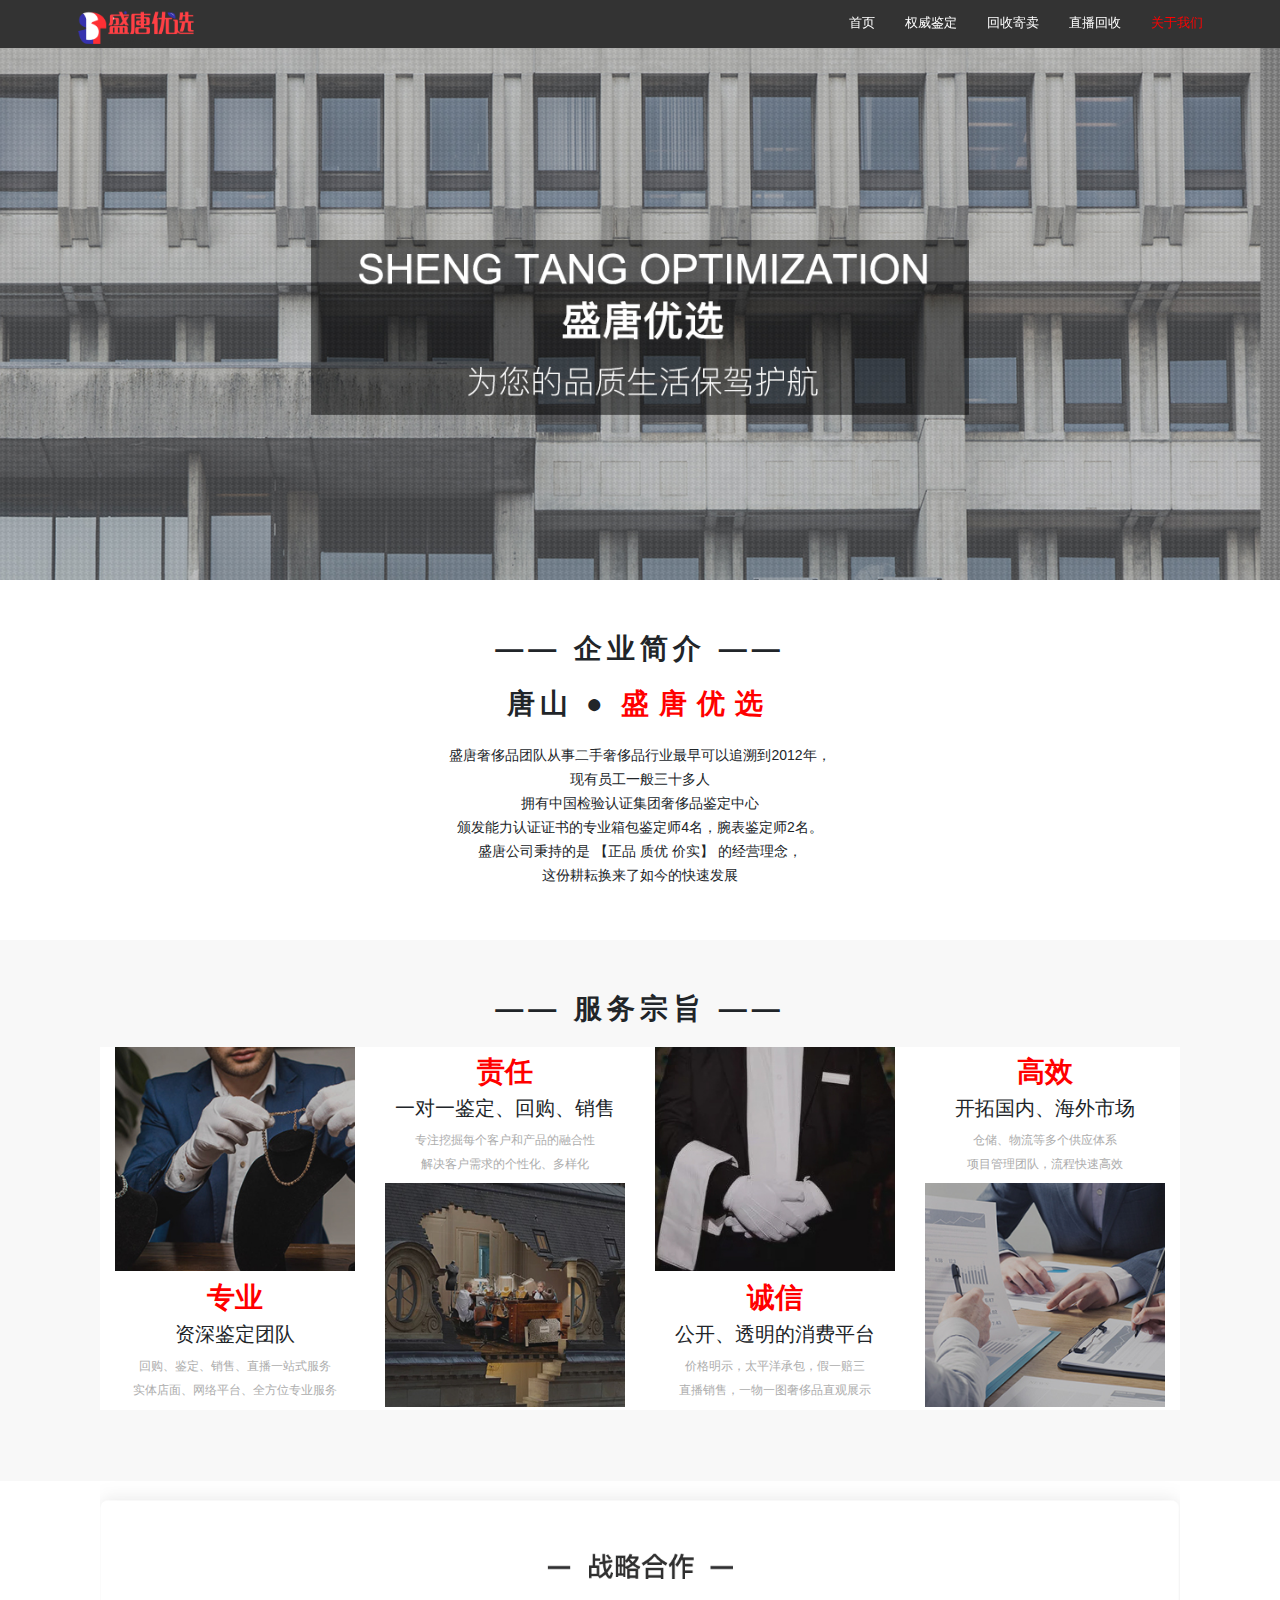
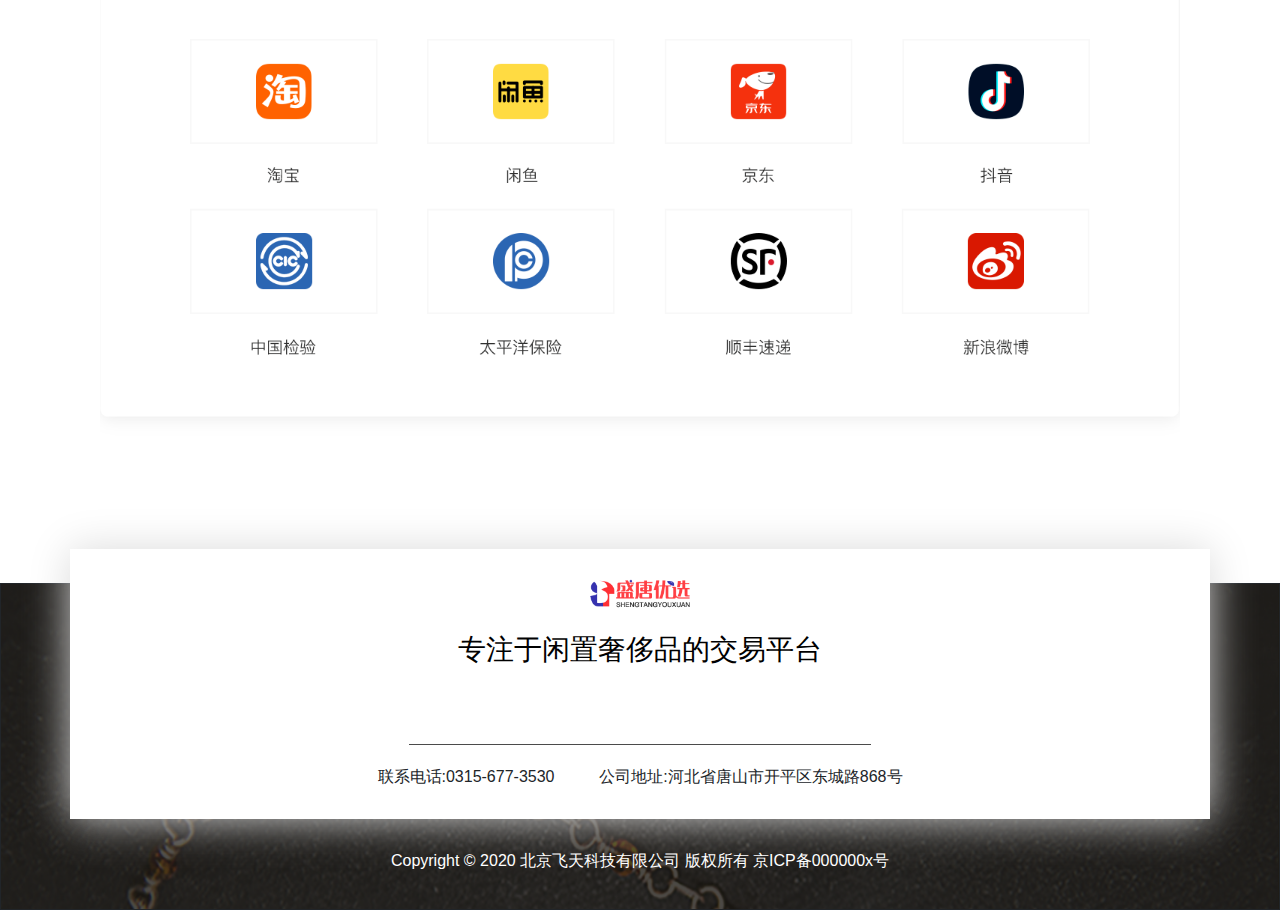
==== about.html @ 0ebad56d "完成首页，鉴定，寄卖，关于我们" ====
<!DOCTYPE html>
<html lang="en">

<head>
    <meta charset="UTF-8">
    <meta name="viewport" content="width=device-width, initial-scale=1.0">
    <meta name="description"
        content="京东JD.COM-专业的综合网上购物商城,销售家电、数码通讯、电脑、家居百货、服装服饰、母婴、图书、食品等数万个品牌优质商品.便捷、诚信的服务，为您提供愉悦的网上购物体验!" />
    <meta name="Keywords" content="盛唐鉴定,奢侈品鉴定,权威鉴定,奢侈品鉴定资质" />
    <!-- <link rel="icon" href="img/favicon.ico" type="image/x-icon" /> -->
    <title>盛唐优选-二手奢侈品回购_闲置奢侈品鉴定_奢侈品销售平台</title>
    <link rel="stylesheet" href="./css/public/public.css">
    <link rel="stylesheet" href="./css/public/reset.css">
    <link rel="stylesheet" href="./css/about/about.css">
    <link rel="stylesheet" href="./css/base/bootstrap.min.css">
    <style>

    </style>
</head>

<body>
    <div class="wrap">
        <!-- 导航 -->
        <div class="indexNav"></div>
        <!-- 寄卖banner -->
        <div class="about-banner">
            <div class="container-fluid about-container">
                <img src="img/about/banner-01.jpg" alt="寄卖banner" class="img-responsive">
            </div>
        </div>
        <!-- 鉴定开始介绍 -->
        <div class="about-show">
            <div class="container about-show-container">
                <div class="about-show-container-Top">
                    <div class="title">
                        <h3>——&nbsp;企业简介&nbsp;——</h3>
                        <h3>唐山&nbsp;●&nbsp;<span>盛唐优选</span></h3>
                    </div>
                    <p>盛唐奢侈品团队从事二手奢侈品行业最早可以追溯到2012年，<br>现有员工一般三十多人<br>
                        拥有中国检验认证集团奢侈品鉴定中心<br>颁发能力认证证书的专业箱包鉴定师4名，腕表鉴定师2名。<br>
                        盛唐公司秉持的是&nbsp;【正品&nbsp;质优&nbsp;价实】&nbsp;的经营理念，<br>
                        这份耕耘换来了如今的快速发展
                    </p>
                </div>
            </div>
        </div>
        <!-- 宗旨 -->
        <div class="purpose">
            <div class="container purpose-container">
                <div class="about-show-container-Top">
                    <div class="title">
                        <h3>——&nbsp;服务宗旨&nbsp;——</h3>
                    </div>
                    <div class="purpose-list col-md-12 col-lg-12 col-12">
                        <ul class="row">
                            <li class="col-md-3 col-lg-3 col-6">
                                <div class="list-img">
                                    <img src="/img/about/lc4.jpg" alt="" class="img-responsive">
                                </div>
                                <h3>专业</h3>
                                <h5>资深鉴定团队</h5>
                                <p>回购、鉴定、销售、直播一站式服务<br>
                                    实体店面、网络平台、全方位专业服务
                                </p>

                            </li>
                            <li class="col-md-3 col-lg-3 col-6">

                                <h3>责任</h3>
                                <h5>一对一鉴定、回购、销售</h5>
                                <p>专注挖掘每个客户和产品的融合性<br>
                                    解决客户需求的个性化、多样化
                                </p>
                                <div class="list-img">
                                    <img src="/img/about/lc1.jpg" alt="" class="img-responsive">
                                </div>
                            </li>
                            <li class="col-md-3 col-lg-3 col-6">
                                <div class="list-img">
                                    <img src="/img/about/lc2.jpg" alt="" class="img-responsive">
                                </div>
                                <h3>诚信</h3>
                                <h5>公开、透明的消费平台</h5>
                                <p>价格明示，太平洋承包，假一赔三<br>
                                    直播销售，一物一图奢侈品直观展示
                                </p>
                            </li>

                            <li class="col-md-3 col-lg-3 col-6">

                                <h3>高效</h3>
                                <h5>开拓国内、海外市场</h5>
                                <p>仓储、物流等多个供应体系<br>
                                    项目管理团队，流程快速高效
                                </p>
                                <div class="list-img">
                                    <img src="/img/about/lc3.jpg" alt="" class="img-responsive">
                                </div>
                            </li>
                        </ul>
                    </div>
                </div>
            </div>
        </div>
        <!-- 合作 -->
        <div class="together">
            <div class="container together-container">
                <img src="/img/about/hz.png" alt="" class="img-responsive col-12 col-md-12 col-lg-12">
            </div>
        </div>
        <!-- 底部 -->
        <div class="footer">
        </div>
    </div>

    <script src="js/base/jquery-1.11.3.min.js"></script>
    <script src="js/base/bootstrap.min.js"></script>
    <script src="js/about.js"></script>

</body>

</html>
---- css/public/public.css ----
.indexNav {
  width: 100%;
  height: 48px;
  position: fixed;
  background-color: rgba(0, 0, 0, 0.8);
  color: white;
  z-index: 100;
}
.footer-container-fluid {
  background: url('../../img/index/beijing.png') no-repeat;
  background-size: 100% 100%;
  border: 1px solid;
  padding-bottom: 20px;
}
.footer-container-fluid p {
  color: white;
  text-align: center;
}
.footer-container-fluid .footer-container {
  width: 100%;
  padding-top: 30px;
  padding-bottom: 30px;
  margin-top: -35px;
  margin-bottom: 30px;
  background-color: white;
  box-shadow: 0 0 40px #dadada;
}
.footer {
  margin-top: 5px;
}
.footer-container .titleLogo {
  width: 100px;
  height: 30px;
  margin: 0 auto;
  text-align: center;
  margin-bottom: 20px;
}
.footer-container .titleLogo img {
  width: 100%;
  height: 100%;
}
.footer-container .advText {
  color: black;
  font-size: 28px;
}
.advPic {
  text-align: center;
  margin: 0 auto;
  display: flex;
  justify-content: space-between;
  border-bottom: 1px solid #4b4b4b;
  margin-bottom: 20px;
  padding-bottom: 10px;
}
.advHover a {
  width: 40px;
  height: 40px;
  display: inline-block;
  color: #8c8d92;
  text-decoration: none;
}
.footer-container .advHover a:hover {
  text-decoration: none !important;
}
.footer .phone {
  text-align: center;
}
.advPic a span {
  font-size: 40px;
  color: #8c8d92;
}
.advPic .advHover .weCheat-img {
  width: 100px;
  height: 100px;
  position: absolute;
  top: -100px;
  margin-left: -25px;
  background: url('../../img/index/zb_03.png') no-repeat;
  background-size: 100%;
  display: none;
}
.address {
  display: flex;
  justify-content: space-between;
  margin: 0 auto;
}
.advHover:nth-child(1) a span:hover {
  color: #07c160;
}
.advHover:nth-child(2) a span:hover {
  color: #27efea;
}
.advHover:nth-child(3) a span:hover {
  color: #ff4401;
}
---- css/about/about.css ----
@media screen and (max-width: 768px) {
  .about-show-container-Top .title h3 {
    font-size: 18px;
  }
  .about-show .about-show-container-Top p {
    font-size: 12px;
  }
  .purpose .purpose-list ul li {
    height: 100%;
  }
  .purpose .purpose-list ul li h3 {
    font-size: 18px;
  }
  .purpose .purpose-list ul li h5 {
    font-size: 15px;
  }
}
.about-banner {
  margin-top: 48px;
}
.about-banner .about-container {
  padding: 0;
}
.about-banner img {
  width: 100%;
  height: 100%;
  max-height: 600px;
}
.about-show-container-Top {
  text-align: center;
}
.about-show-container {
  padding-top: 4%;
  padding-bottom: 20px;
}
.about-show-container-Top .title h3 {
  font-weight: bold;
  letter-spacing: 5px;
  margin-bottom: 2%;
}
.about-show-container-Top .title h3 span {
  color: red;
  letter-spacing: 10px;
}
.about-show-container-Top p {
  font-size: 14px;
  line-height: 24px;
  margin-bottom: 3%;
}
.purpose {
  background-color: #f8f8f8;
}
.purpose-container {
  padding-top: 4%;
  padding-bottom: 4%;
}
.purpose-list .list-img {
  height: 50%;
  margin-bottom: 1%;
}
.purpose-list ul {
  margin: 0;
  padding: 0;
}
.purpose-list ul li {
  width: 24%;
  height: 100%;
  min-height: 300px;
  background-color: white;
  margin-bottom: 20px;
}
.purpose-list .list-img img {
  width: 100%;
  height: 100%;
}
.purpose-list ul li h3 {
  color: red;
  font-weight: bold;
  padding-top: 3%;
}
.purpose-list ul li p {
  font-size: 12px;
  color: #adadad;
}
.together {
  margin-bottom: 4%;
}
.together .together-container {
  padding-bottom: 4%;
}
.together .together-container img {
  width: 100%;
  height: 100%;
  margin-bottom: 4%;
}
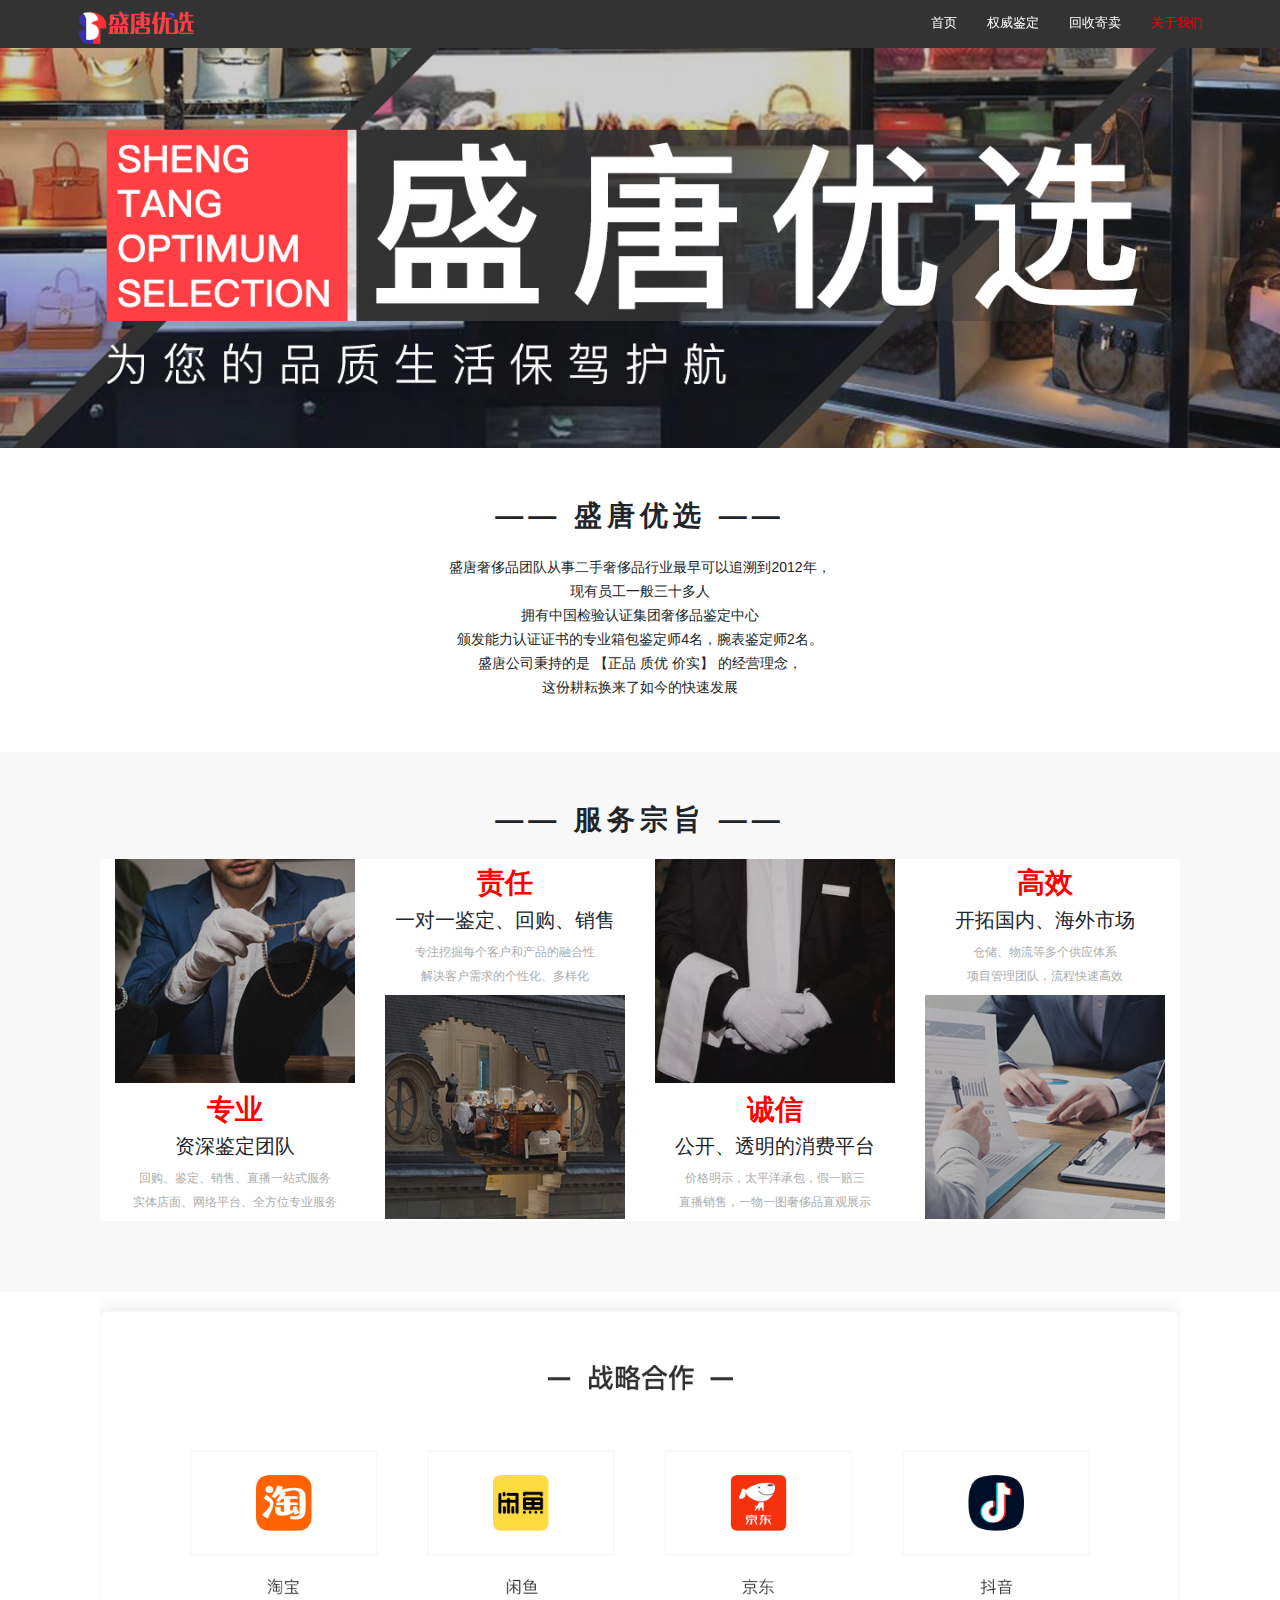
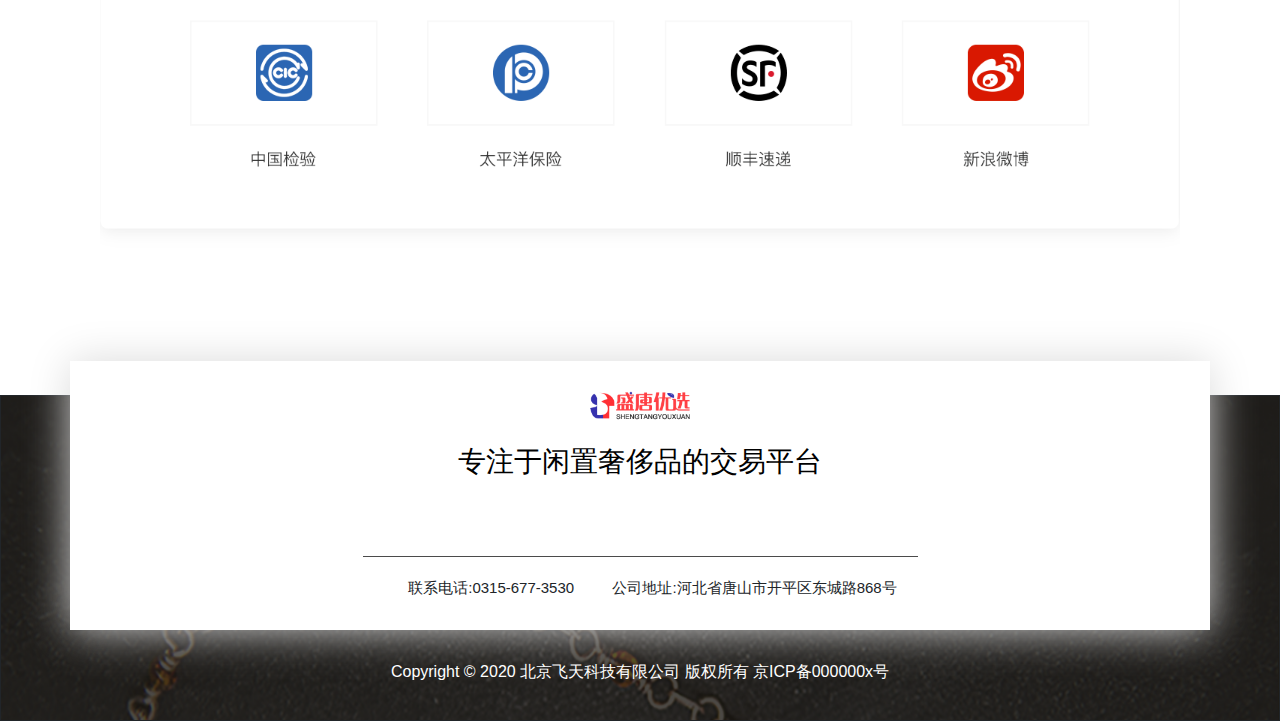
==== commit d6594f31: "初稿1.1版本" ====
--- a/about.html
+++ b/about.html
@@ -33,8 +33,8 @@
             <div class="container about-show-container">
                 <div class="about-show-container-Top">
                     <div class="title">
-                        <h3>——&nbsp;企业简介&nbsp;——</h3>
-                        <h3>唐山&nbsp;●&nbsp;<span>盛唐优选</span></h3>
+                        <h3>——&nbsp;盛唐优选&nbsp;——</h3>
+                        <!-- <h3>唐山&nbsp;●&nbsp;<span>盛唐优选</span></h3> -->
                     </div>
                     <p>盛唐奢侈品团队从事二手奢侈品行业最早可以追溯到2012年，<br>现有员工一般三十多人<br>
                         拥有中国检验认证集团奢侈品鉴定中心<br>颁发能力认证证书的专业箱包鉴定师4名，腕表鉴定师2名。<br>
--- a/css/public/public.css
+++ b/css/public/public.css
@@ -62,9 +62,6 @@
 .footer-container .advHover a:hover {
   text-decoration: none !important;
 }
-.footer .phone {
-  text-align: center;
-}
 .advPic a span {
   font-size: 40px;
   color: #8c8d92;
@@ -93,3 +90,13 @@
 .advHover:nth-child(3) a span:hover {
   color: #ff4401;
 }
+.footer .phone {
+  text-align: center;
+  font-size: 15px;
+}
+.address .row {
+  margin: 0 auto;
+}
+.address .phone-add {
+  white-space: nowrap;
+}
--- a/css/about/about.css
+++ b/css/about/about.css
@@ -24,7 +24,7 @@
 .about-banner img {
   width: 100%;
   height: 100%;
-  max-height: 600px;
+  max-height: 580px;
 }
 .about-show-container-Top {
   text-align: center;
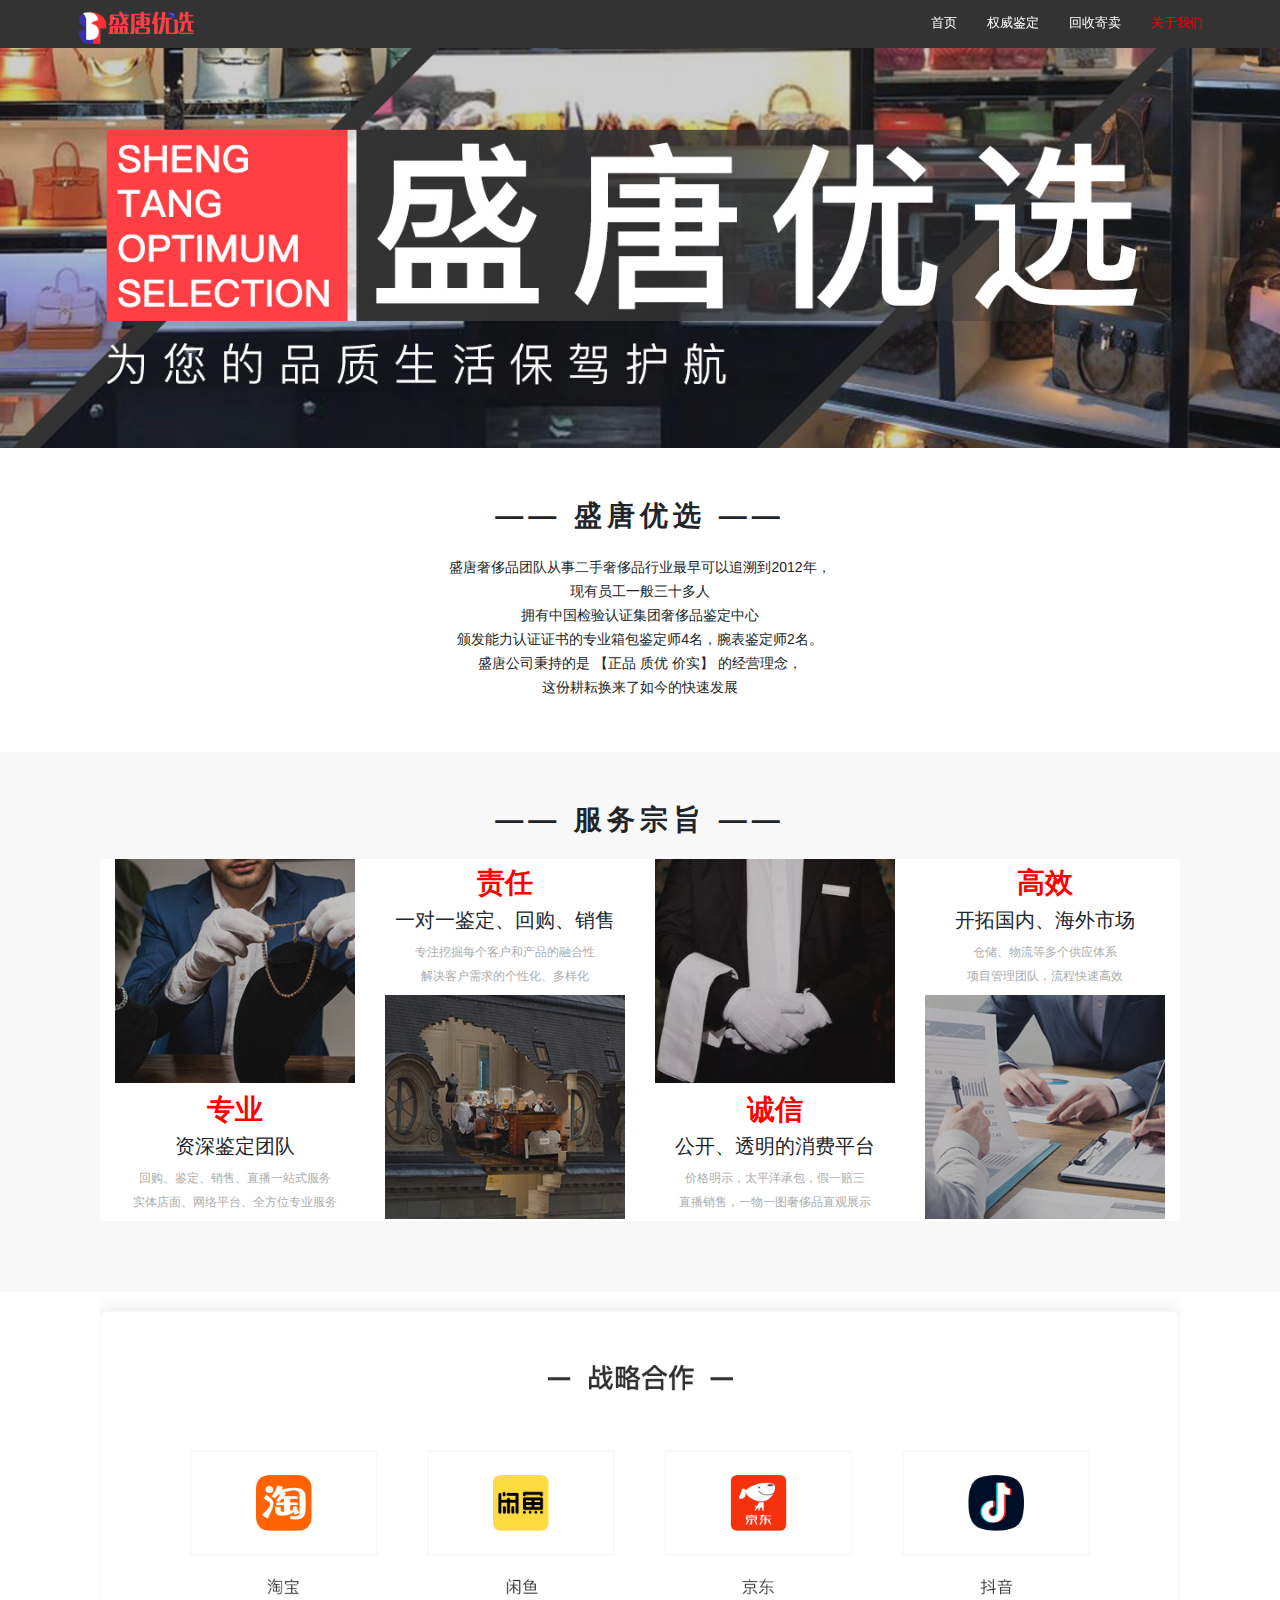
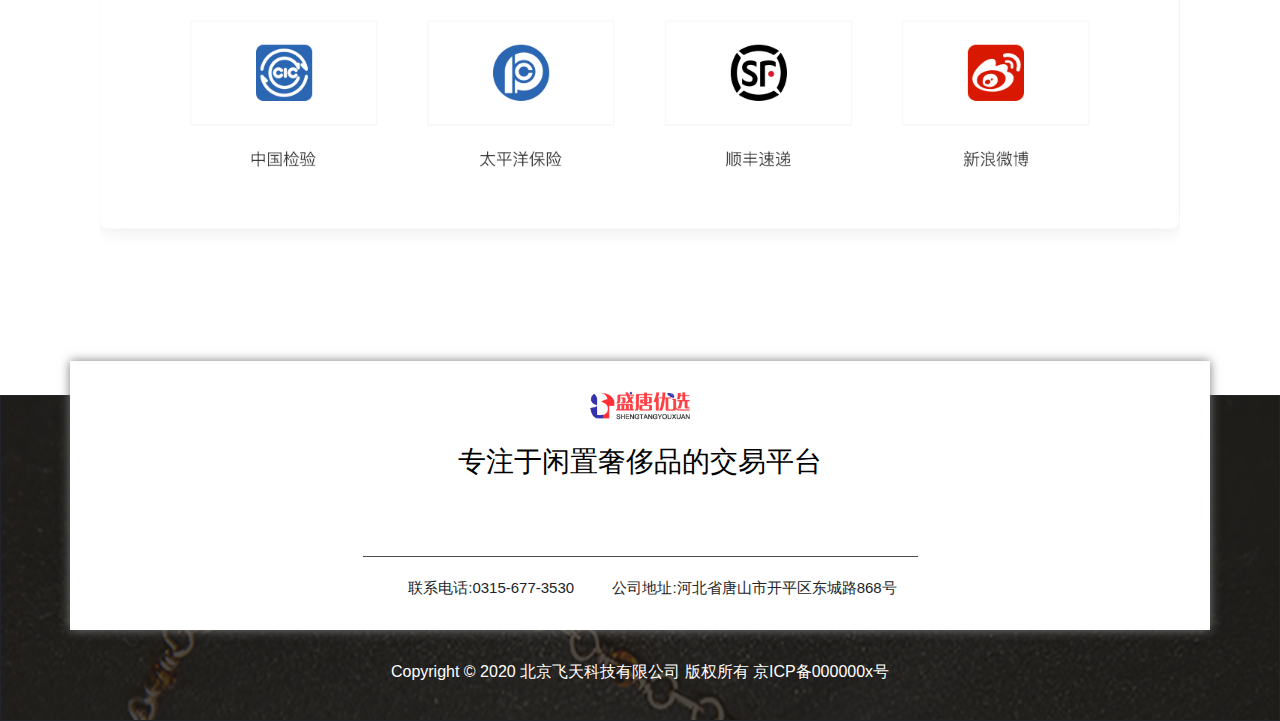
==== commit e0aa6bba: "准备上线的2.1版本" ====
--- a/about.html
+++ b/about.html
@@ -5,10 +5,10 @@
     <meta charset="UTF-8">
     <meta name="viewport" content="width=device-width, initial-scale=1.0">
     <meta name="description"
-        content="京东JD.COM-专业的综合网上购物商城,销售家电、数码通讯、电脑、家居百货、服装服饰、母婴、图书、食品等数万个品牌优质商品.便捷、诚信的服务，为您提供愉悦的网上购物体验!" />
-    <meta name="Keywords" content="盛唐鉴定,奢侈品鉴定,权威鉴定,奢侈品鉴定资质" />
+        content="[盛唐优选] 主营闲置奢侈品寄卖、回收、租赁等业务的电子商务公司，从业数十年，以专业、责任、高效、诚信的原则，为每一个客户提供公开、透明的奢侈品交易平台。" />
+    <meta name="Keywords" content="高档箱包回收，高档名表回收，玉器珠宝回收，二手奢侈品免费鉴定" />
     <!-- <link rel="icon" href="img/favicon.ico" type="image/x-icon" /> -->
-    <title>盛唐优选-二手奢侈品回购_闲置奢侈品鉴定_奢侈品销售平台</title>
+    <title>闲置奢侈品回收/鉴定/寄卖_认准盛唐优选二手奢侈品交易平台</title>
     <link rel="stylesheet" href="./css/public/public.css">
     <link rel="stylesheet" href="./css/public/reset.css">
     <link rel="stylesheet" href="./css/about/about.css">
@@ -25,7 +25,7 @@
         <!-- 寄卖banner -->
         <div class="about-banner">
             <div class="container-fluid about-container">
-                <img src="img/about/banner-01.jpg" alt="寄卖banner" class="img-responsive">
+                <img src="img/about/banner-01.jpg" alt="盛唐优选奢侈品" class="img-responsive">
             </div>
         </div>
         <!-- 鉴定开始介绍 -->
@@ -55,7 +55,7 @@
                         <ul class="row">
                             <li class="col-md-3 col-lg-3 col-6">
                                 <div class="list-img">
-                                    <img src="/img/about/lc4.jpg" alt="" class="img-responsive">
+                                    <img src="/img/about/lc4.jpg" alt="奢侈品免费鉴定" class="img-responsive">
                                 </div>
                                 <h3>专业</h3>
                                 <h5>资深鉴定团队</h5>
@@ -72,12 +72,12 @@
                                     解决客户需求的个性化、多样化
                                 </p>
                                 <div class="list-img">
-                                    <img src="/img/about/lc1.jpg" alt="" class="img-responsive">
+                                    <img src="/img/about/lc1.jpg" alt="奢侈品鉴定" class="img-responsive">
                                 </div>
                             </li>
                             <li class="col-md-3 col-lg-3 col-6">
                                 <div class="list-img">
-                                    <img src="/img/about/lc2.jpg" alt="" class="img-responsive">
+                                    <img src="/img/about/lc2.jpg" alt="唐山奢侈品寄卖" class="img-responsive">
                                 </div>
                                 <h3>诚信</h3>
                                 <h5>公开、透明的消费平台</h5>
@@ -94,7 +94,7 @@
                                     项目管理团队，流程快速高效
                                 </p>
                                 <div class="list-img">
-                                    <img src="/img/about/lc3.jpg" alt="" class="img-responsive">
+                                    <img src="/img/about/lc3.jpg" alt="高价回收二手奢侈品" class="img-responsive">
                                 </div>
                             </li>
                         </ul>
@@ -105,7 +105,7 @@
         <!-- 合作 -->
         <div class="together">
             <div class="container together-container">
-                <img src="/img/about/hz.png" alt="" class="img-responsive col-12 col-md-12 col-lg-12">
+                <img src="/img/about/hz.png" alt="唐优选二手奢侈品" class="img-responsive col-12 col-md-12 col-lg-12">
             </div>
         </div>
         <!-- 底部 -->
--- a/css/public/public.css
+++ b/css/public/public.css
@@ -23,7 +23,7 @@
   margin-top: -35px;
   margin-bottom: 30px;
   background-color: white;
-  box-shadow: 0 0 40px #dadada;
+  box-shadow: 0 0 10px #7c7c7c;
 }
 .footer {
   margin-top: 5px;
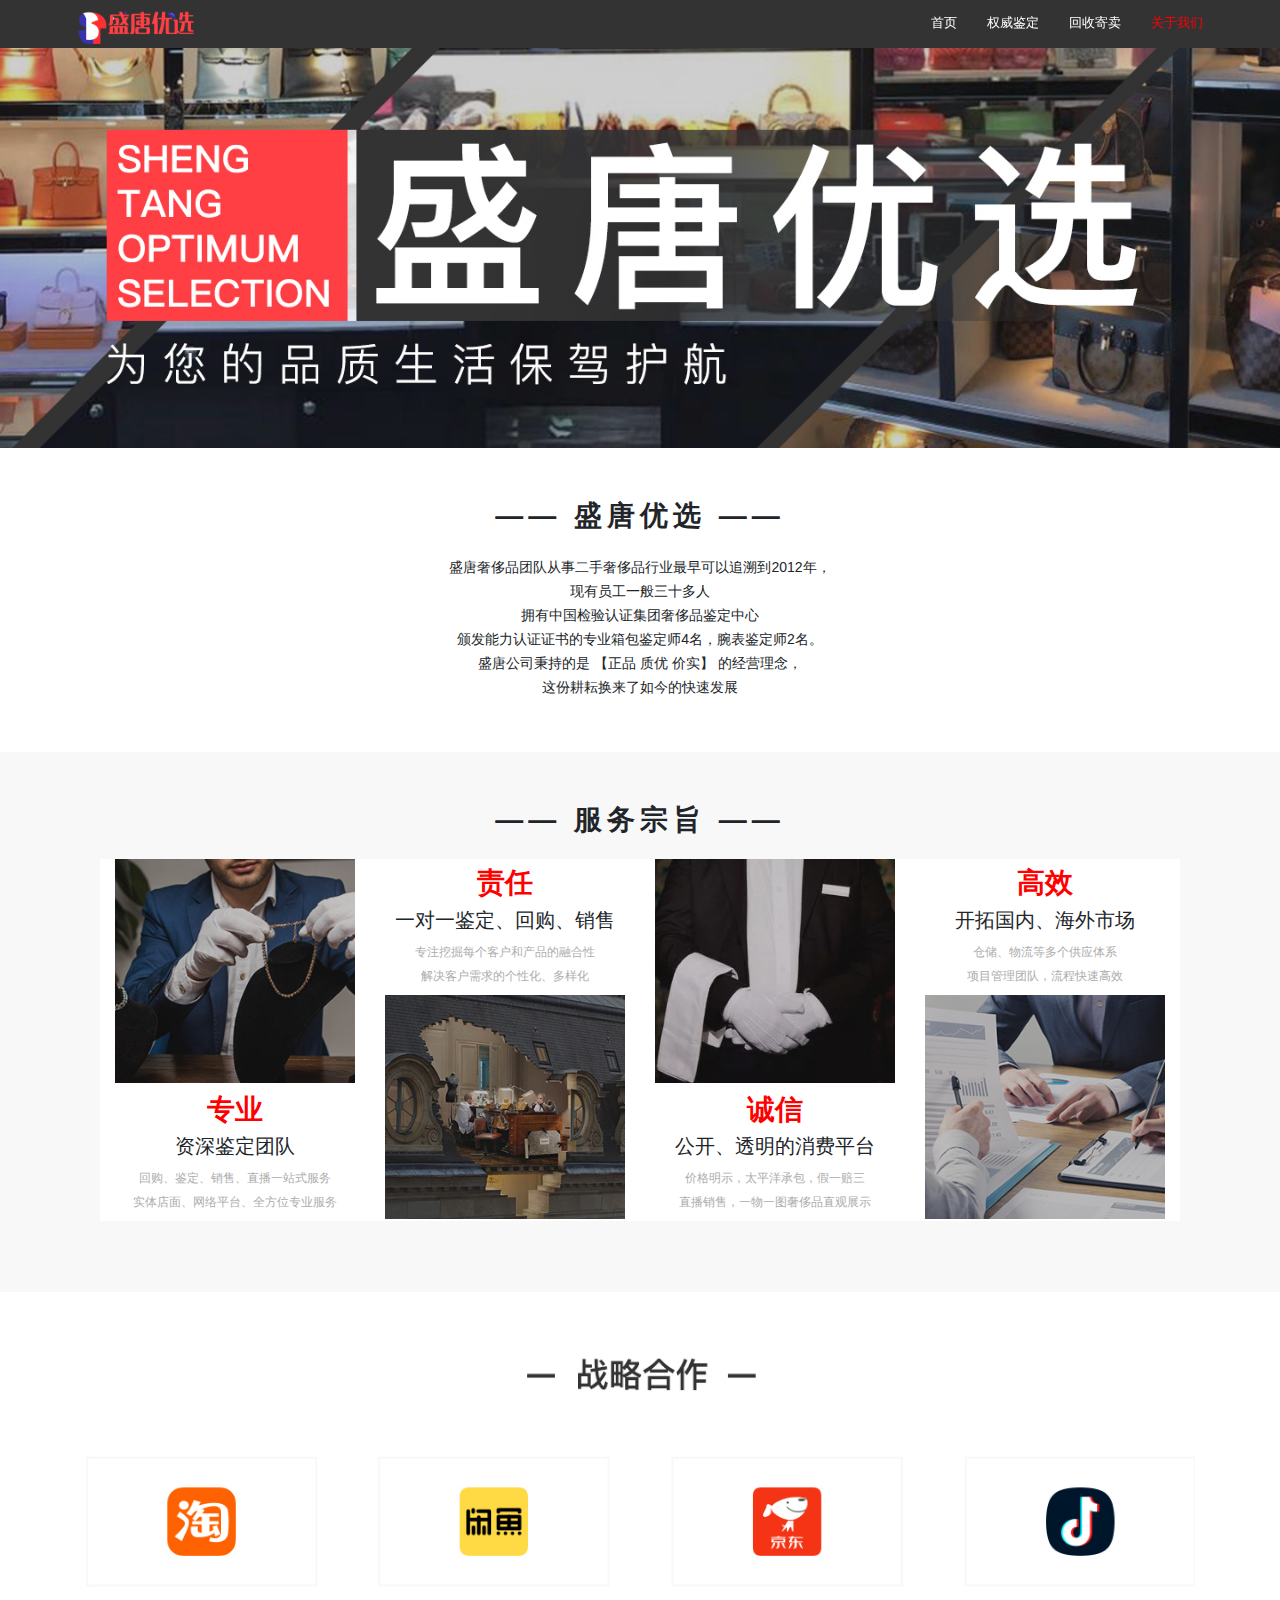
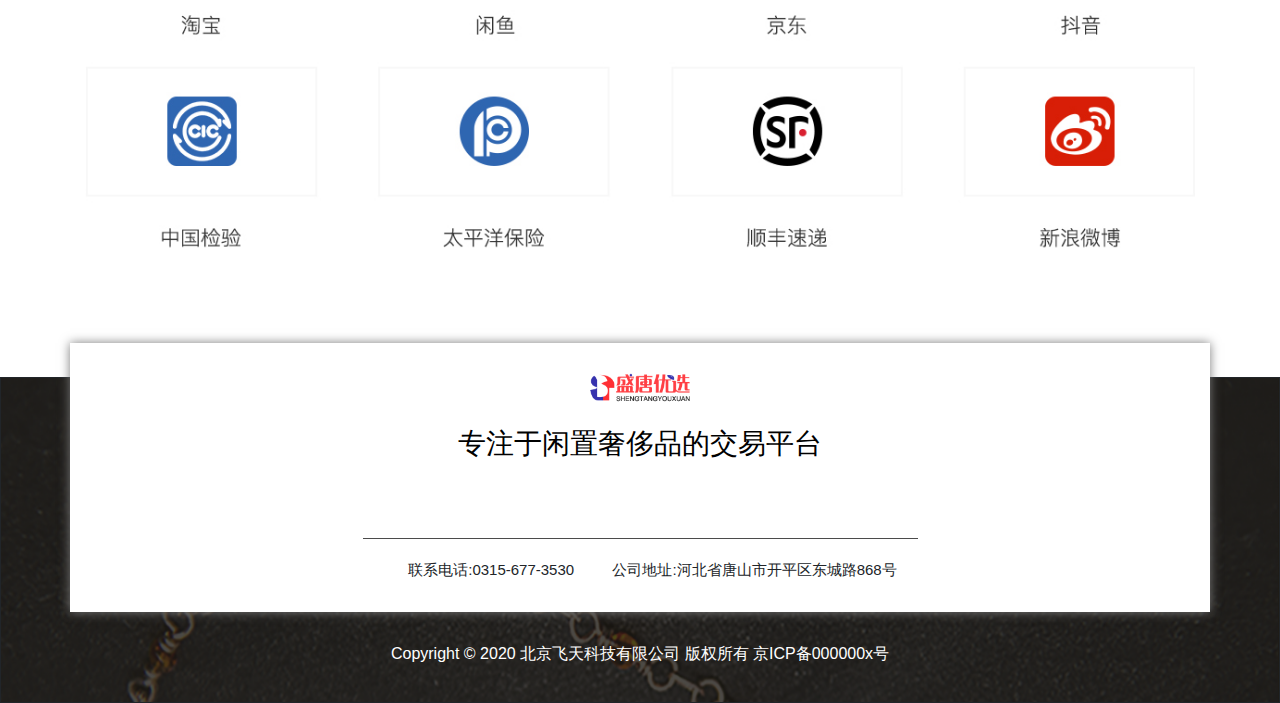
==== commit 6031da96: "上线版本1.2" ====
--- a/about.html
+++ b/about.html
@@ -105,7 +105,7 @@
         <!-- 合作 -->
         <div class="together">
             <div class="container together-container">
-                <img src="/img/about/hz.png" alt="唐优选二手奢侈品" class="img-responsive col-12 col-md-12 col-lg-12">
+                <img src="/img/about/hz2.jpg" alt="唐优选二手奢侈品" class="img-responsive col-12 col-md-12 col-lg-12">
             </div>
         </div>
         <!-- 底部 -->
--- a/css/public/public.css
+++ b/css/public/public.css
@@ -71,10 +71,13 @@
   height: 100px;
   position: absolute;
   top: -100px;
-  margin-left: -25px;
-  background: url('../../img/index/zb_03.png') no-repeat;
+  margin-left: -28px;
   background-size: 100%;
   display: none;
+}
+.advPic .advHover .weCheat-img img {
+  width: 100%;
+  height: 100%;
 }
 .address {
   display: flex;
@@ -82,7 +85,7 @@
   margin: 0 auto;
 }
 .advHover:nth-child(1) a span:hover {
-  color: #07c160;
+  color: #ffda44;
 }
 .advHover:nth-child(2) a span:hover {
   color: #27efea;
--- a/css/about/about.css
+++ b/css/about/about.css
@@ -82,14 +82,12 @@
   font-size: 12px;
   color: #adadad;
 }
-.together {
-  margin-bottom: 4%;
-}
 .together .together-container {
-  padding-bottom: 4%;
+  padding-bottom: 50px;
 }
 .together .together-container img {
   width: 100%;
   height: 100%;
+  padding: 0;
   margin-bottom: 4%;
 }
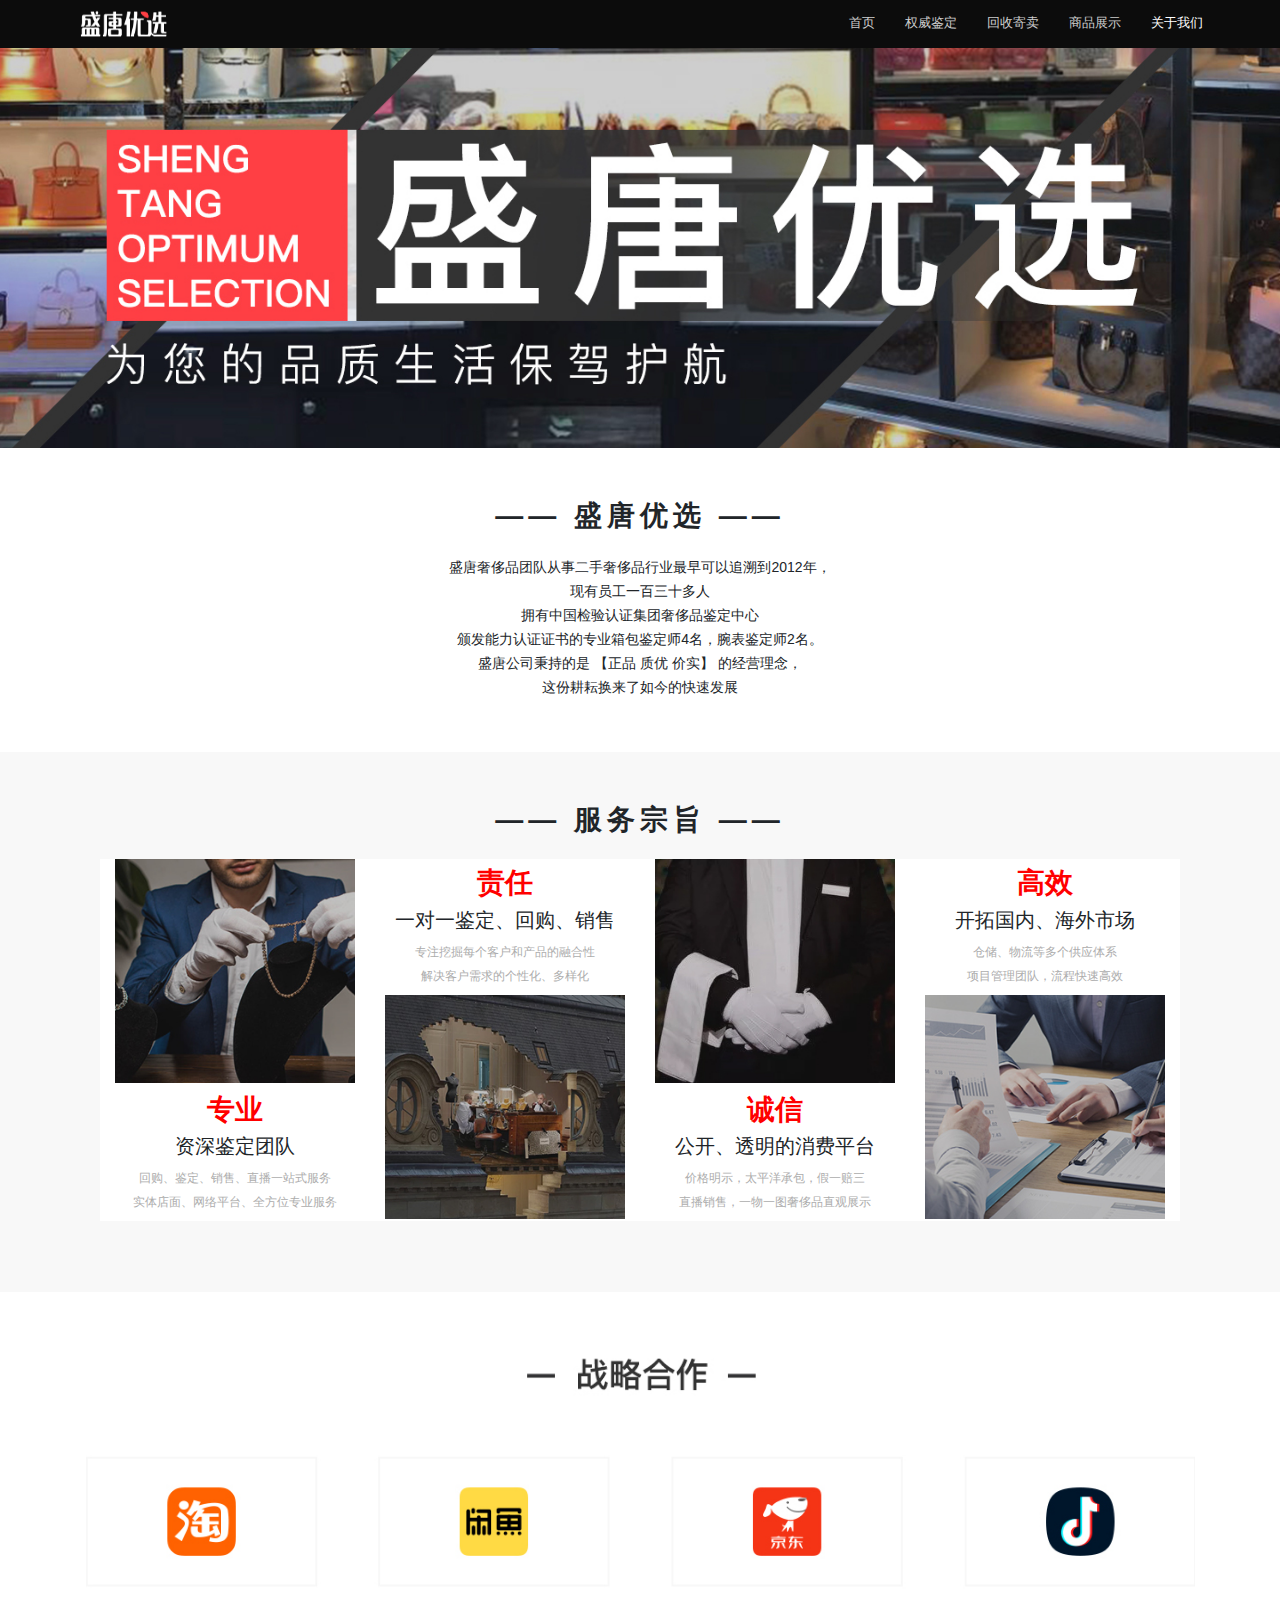
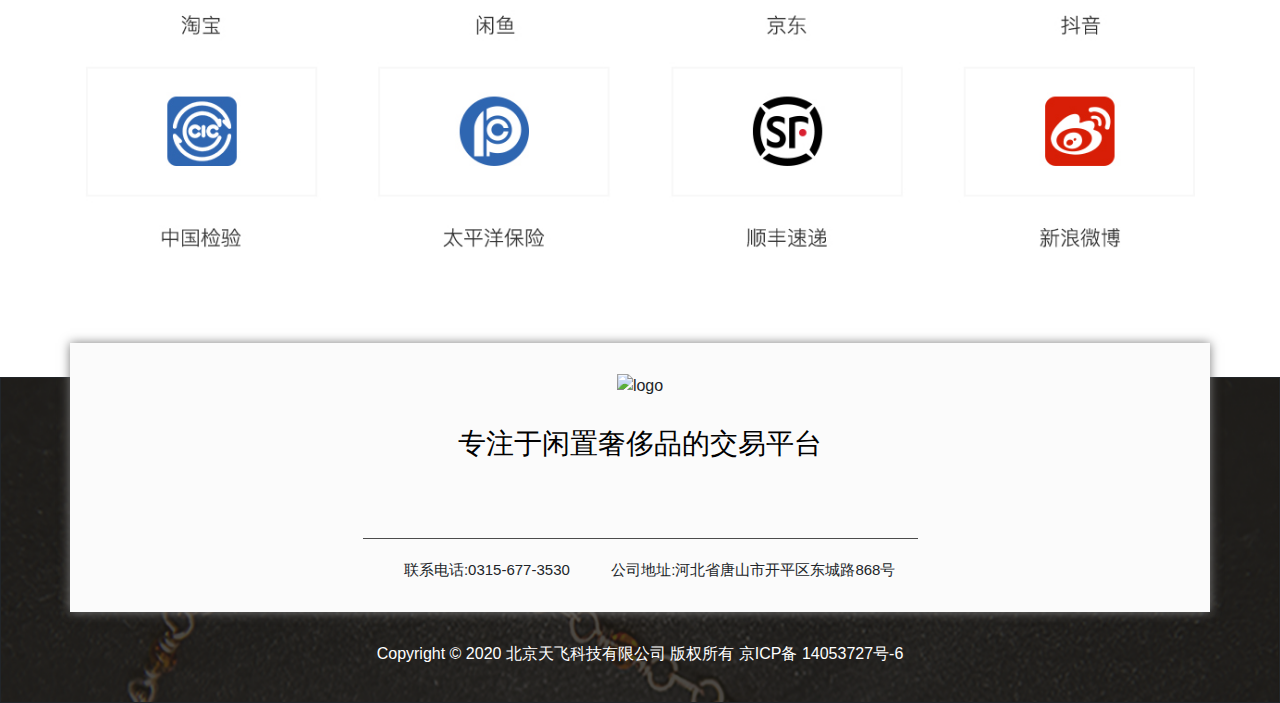
==== commit 7e416b42: "上线版本1.6" ====
--- a/about.html
+++ b/about.html
@@ -36,7 +36,7 @@
                         <h3>——&nbsp;盛唐优选&nbsp;——</h3>
                         <!-- <h3>唐山&nbsp;●&nbsp;<span>盛唐优选</span></h3> -->
                     </div>
-                    <p>盛唐奢侈品团队从事二手奢侈品行业最早可以追溯到2012年，<br>现有员工一般三十多人<br>
+                    <p>盛唐奢侈品团队从事二手奢侈品行业最早可以追溯到2012年，<br>现有员工一百三十多人<br>
                         拥有中国检验认证集团奢侈品鉴定中心<br>颁发能力认证证书的专业箱包鉴定师4名，腕表鉴定师2名。<br>
                         盛唐公司秉持的是&nbsp;【正品&nbsp;质优&nbsp;价实】&nbsp;的经营理念，<br>
                         这份耕耘换来了如今的快速发展
--- a/css/public/public.css
+++ b/css/public/public.css
@@ -2,7 +2,7 @@
   width: 100%;
   height: 48px;
   position: fixed;
-  background-color: rgba(0, 0, 0, 0.8);
+  background-color: #0c0c0c;
   color: white;
   z-index: 100;
 }
@@ -22,7 +22,7 @@
   padding-bottom: 30px;
   margin-top: -35px;
   margin-bottom: 30px;
-  background-color: white;
+  background-color: #fbfbfb;
   box-shadow: 0 0 10px #7c7c7c;
 }
 .footer {
@@ -85,7 +85,7 @@
   margin: 0 auto;
 }
 .advHover:nth-child(1) a span:hover {
-  color: #ffda44;
+  color: #fce710;
 }
 .advHover:nth-child(2) a span:hover {
   color: #27efea;
@@ -98,6 +98,7 @@
   font-size: 15px;
 }
 .address .row {
+  width: 100%;
   margin: 0 auto;
 }
 .address .phone-add {
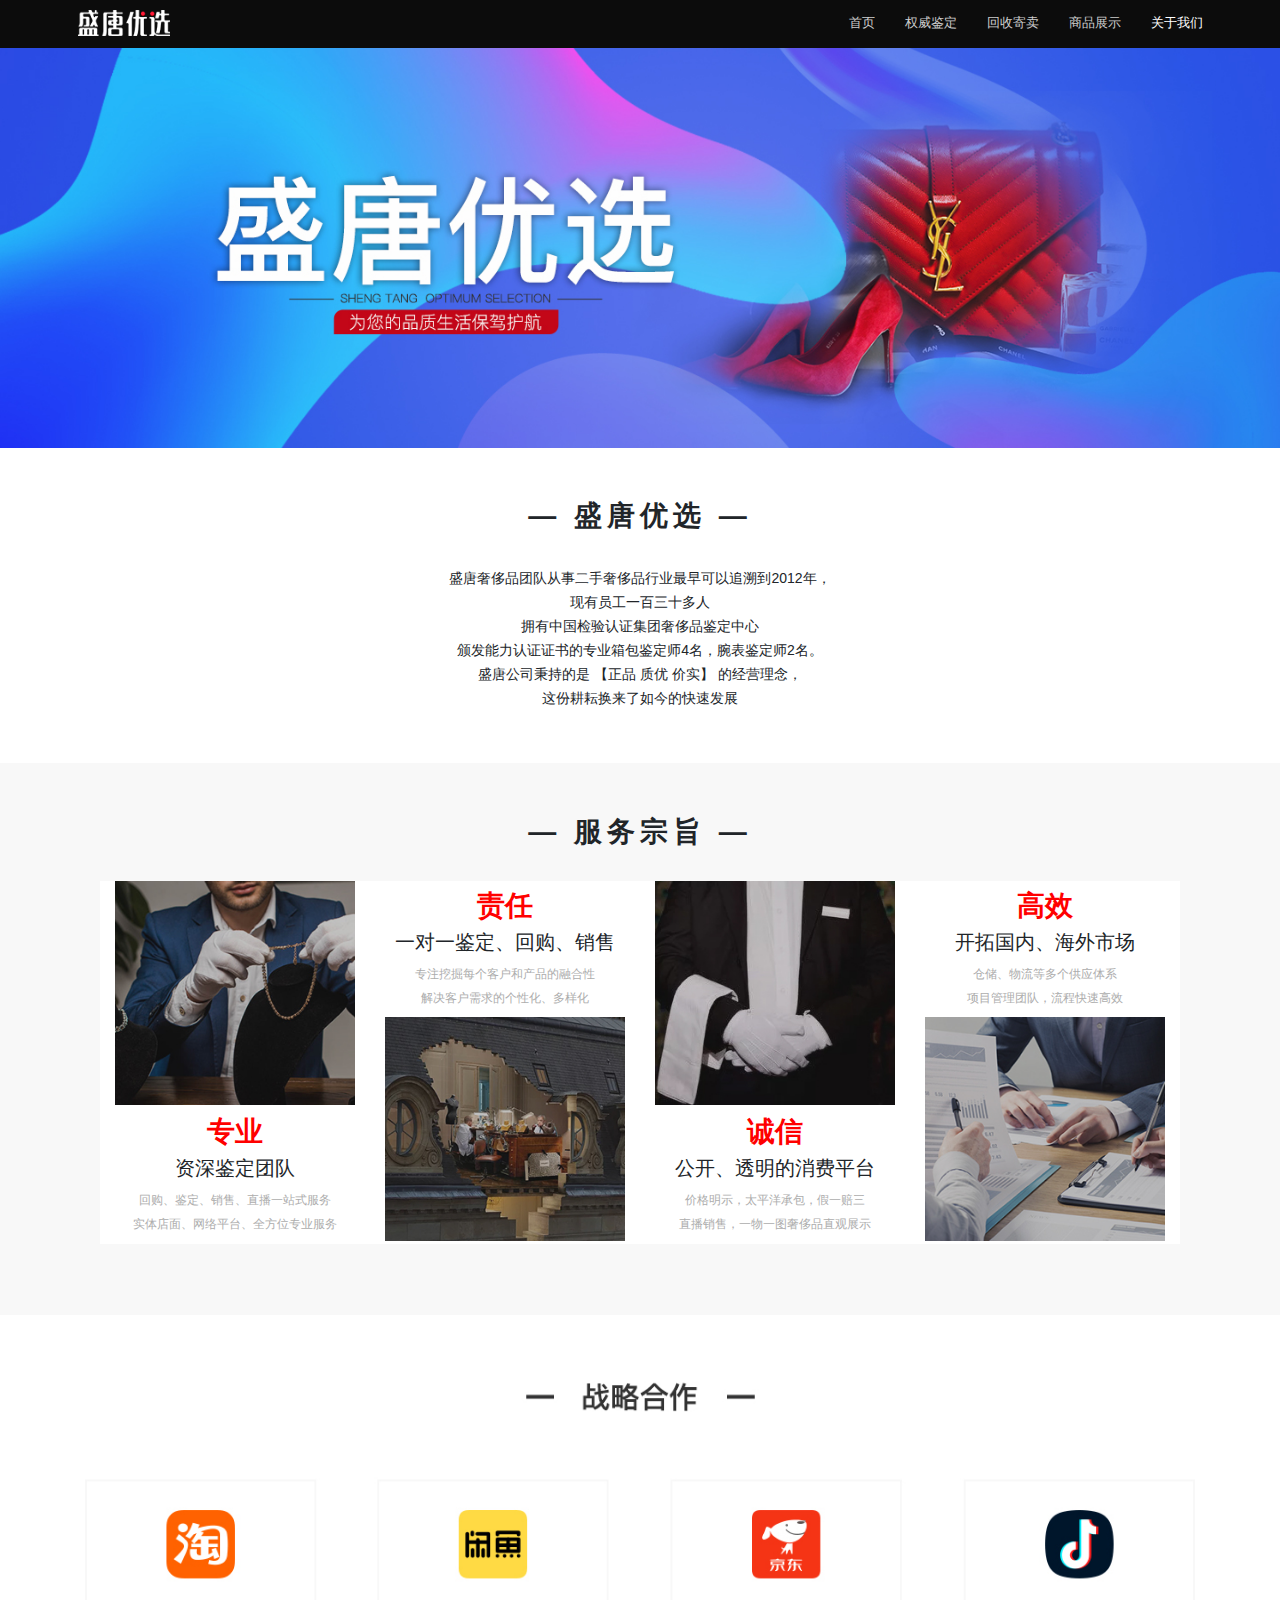
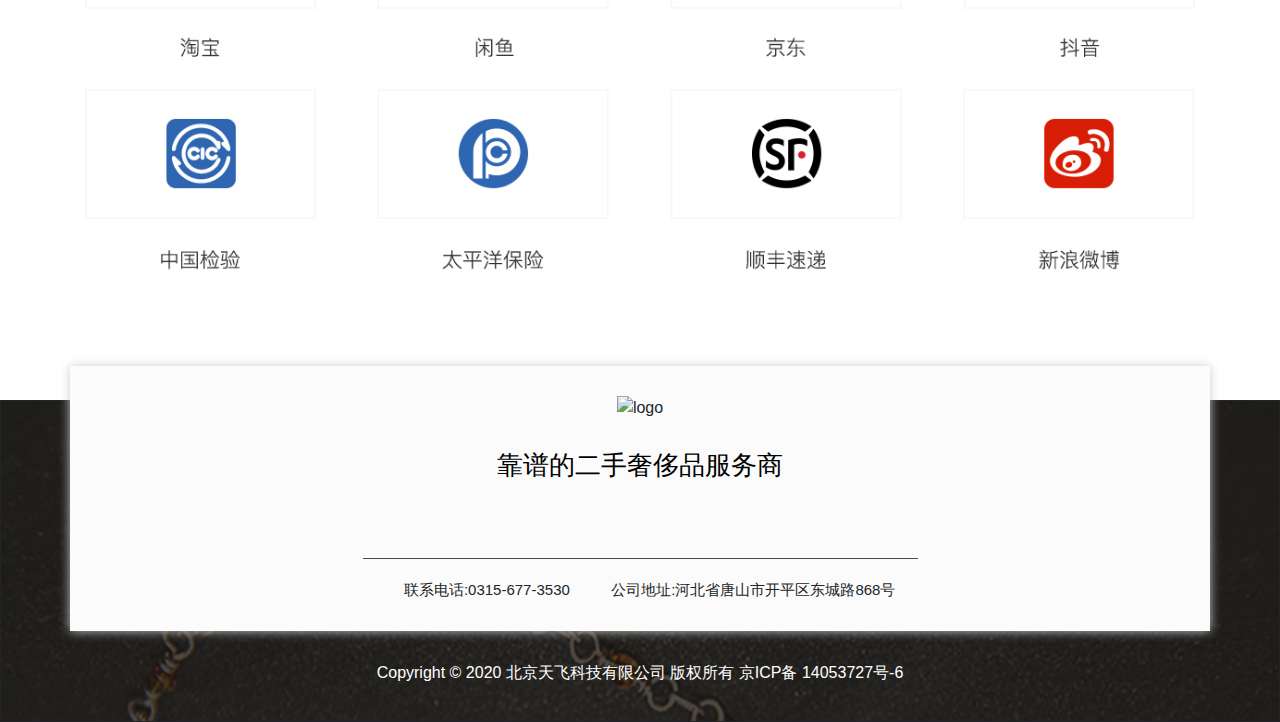
==== commit bd9e6e45: "上线版本1.6,基本无修改" ====
--- a/about.html
+++ b/about.html
@@ -1,6 +1,5 @@
 <!DOCTYPE html>
 <html lang="en">
-
 <head>
     <meta charset="UTF-8">
     <meta name="viewport" content="width=device-width, initial-scale=1.0">
@@ -19,13 +18,14 @@
 </head>
 
 <body>
+    <!-- 关于我们 -->
     <div class="wrap">
         <!-- 导航 -->
         <div class="indexNav"></div>
         <!-- 寄卖banner -->
         <div class="about-banner">
             <div class="container-fluid about-container">
-                <img src="img/about/banner-01.jpg" alt="盛唐优选奢侈品" class="img-responsive">
+                <img src="img/about/banner-02.jpg" alt="盛唐优选奢侈品" class="img-responsive">
             </div>
         </div>
         <!-- 鉴定开始介绍 -->
@@ -33,7 +33,7 @@
             <div class="container about-show-container">
                 <div class="about-show-container-Top">
                     <div class="title">
-                        <h3>——&nbsp;盛唐优选&nbsp;——</h3>
+                        <h3>—&nbsp;盛唐优选&nbsp;—</h3>
                         <!-- <h3>唐山&nbsp;●&nbsp;<span>盛唐优选</span></h3> -->
                     </div>
                     <p>盛唐奢侈品团队从事二手奢侈品行业最早可以追溯到2012年，<br>现有员工一百三十多人<br>
@@ -49,7 +49,7 @@
             <div class="container purpose-container">
                 <div class="about-show-container-Top">
                     <div class="title">
-                        <h3>——&nbsp;服务宗旨&nbsp;——</h3>
+                        <h3>—&nbsp;服务宗旨&nbsp;—</h3>
                     </div>
                     <div class="purpose-list col-md-12 col-lg-12 col-12">
                         <ul class="row">
--- a/css/public/public.css
+++ b/css/public/public.css
@@ -23,17 +23,17 @@
   margin-top: -35px;
   margin-bottom: 30px;
   background-color: #fbfbfb;
-  box-shadow: 0 0 10px #7c7c7c;
+  box-shadow: 0 0 10px #cccccc;
 }
 .footer {
   margin-top: 5px;
 }
 .footer-container .titleLogo {
-  width: 100px;
-  height: 30px;
+  width: 180px;
+  height: 40px;
   margin: 0 auto;
   text-align: center;
-  margin-bottom: 20px;
+  margin-bottom: 10px;
 }
 .footer-container .titleLogo img {
   width: 100%;
@@ -41,7 +41,7 @@
 }
 .footer-container .advText {
   color: black;
-  font-size: 28px;
+  font-size: 26px;
 }
 .advPic {
   text-align: center;
--- a/css/about/about.css
+++ b/css/about/about.css
@@ -36,7 +36,7 @@
 .about-show-container-Top .title h3 {
   font-weight: bold;
   letter-spacing: 5px;
-  margin-bottom: 2%;
+  margin-bottom: 3%;
 }
 .about-show-container-Top .title h3 span {
   color: red;
